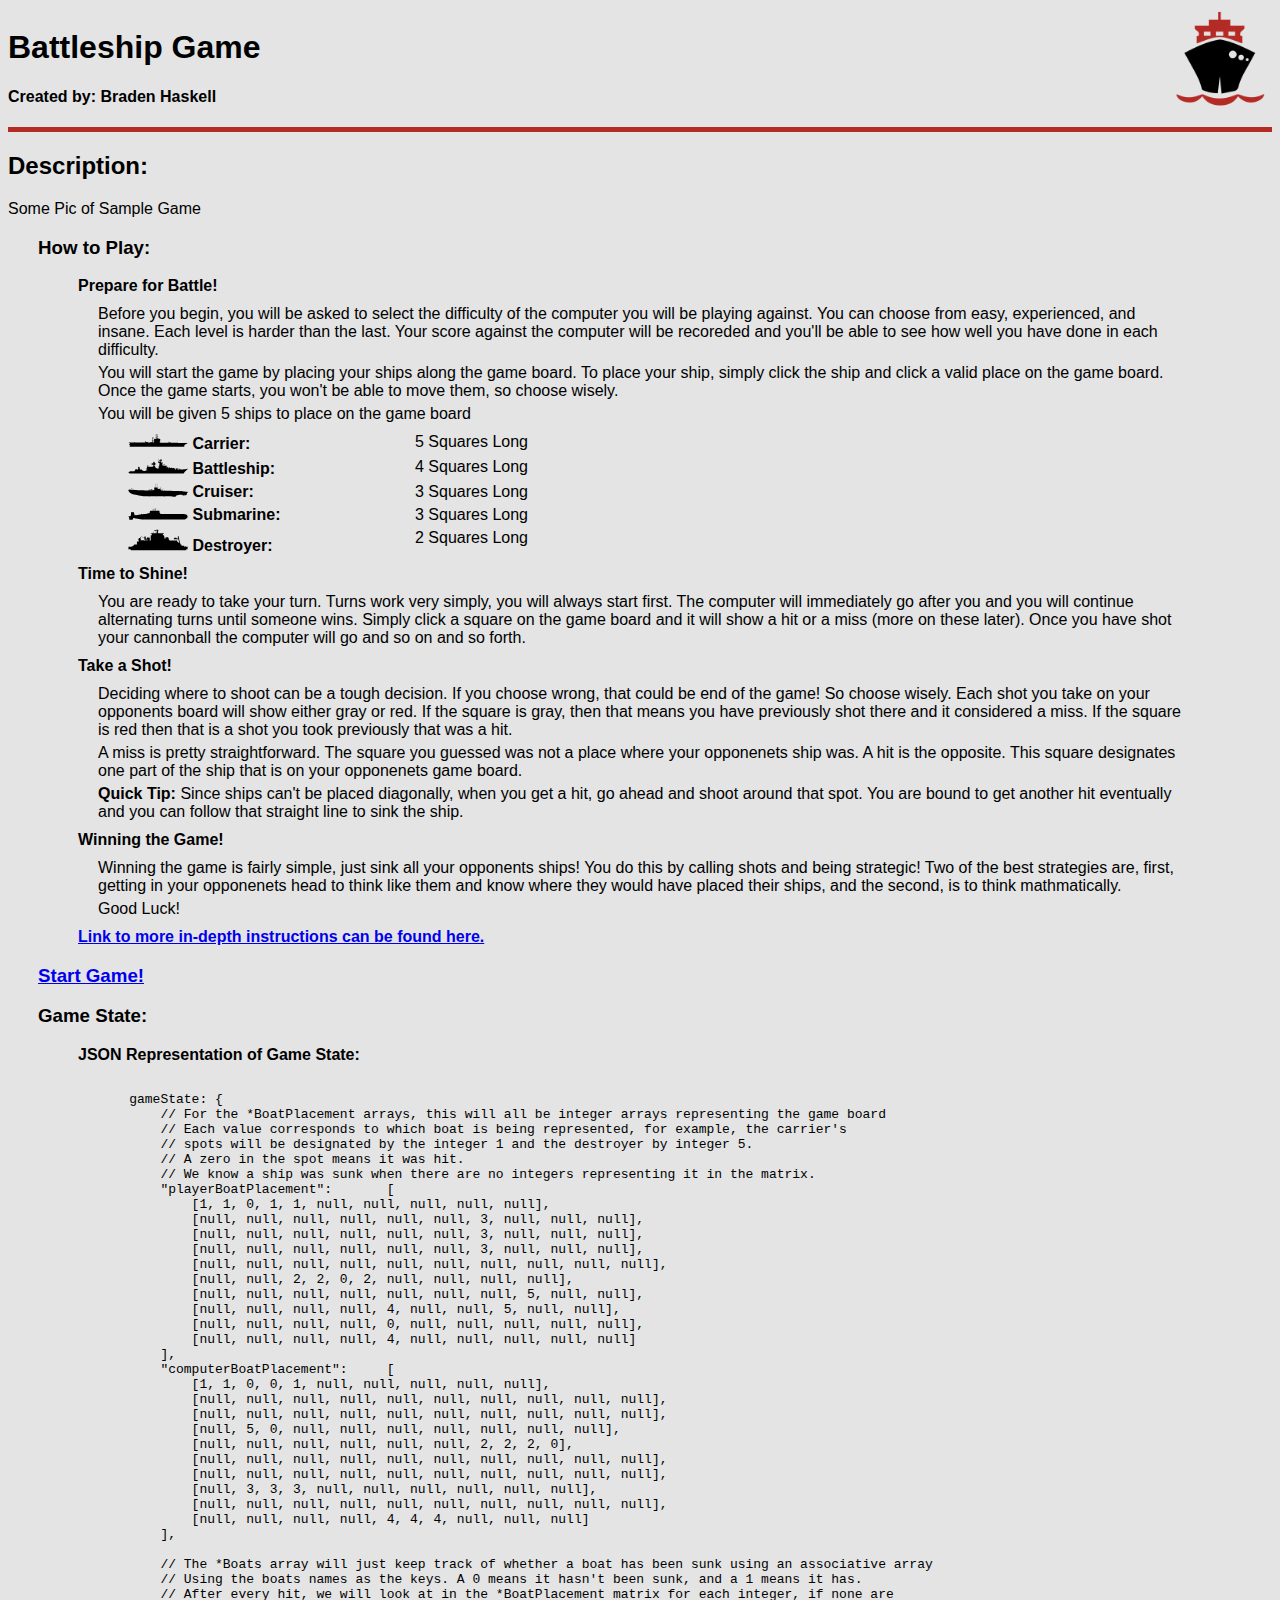
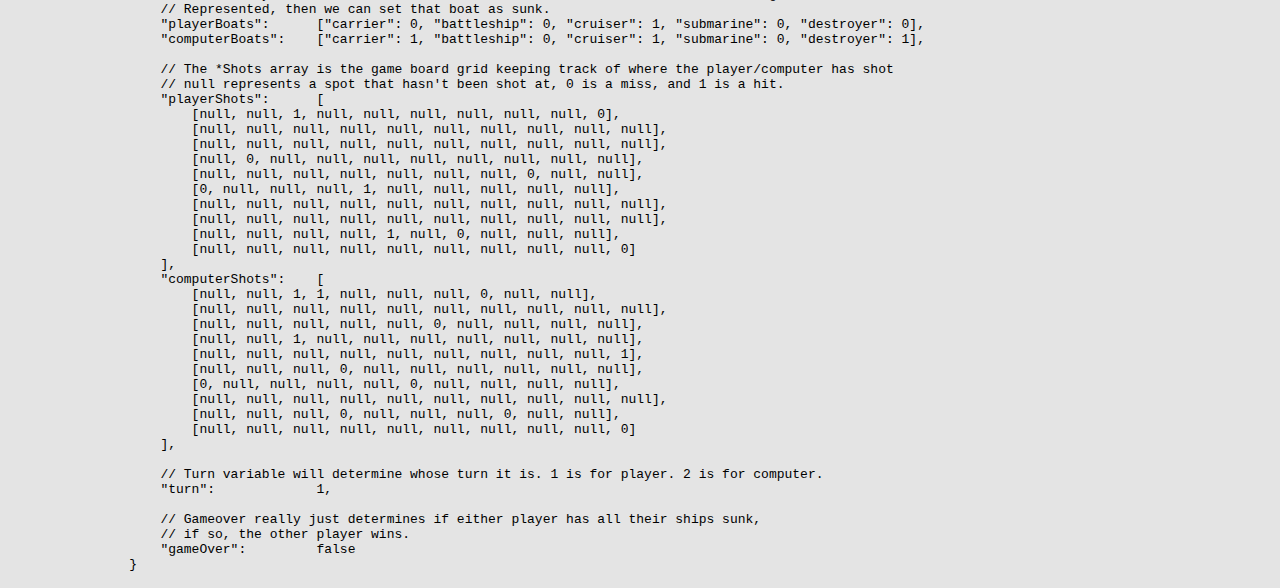
==== index.html @ 5566595a "First commit" ====
<!DOCTYPE html>
<head>
    <!-- Insert Logo next to Title -->
    <link rel="shortcut icon" href="icons/logo.ico">
    <!-- Insert CSS for this page -->
    <link rel="stylesheet" href="styles/all-pages.css">
    <link rel="stylesheet" href="styles/index.css">
    <!-- Title of Webpage -->
    <title>Battleship - Home</title>
</head>
<body>
    <div class="heading">
        <div class="heading-text">
            <h1>Battleship Game</h1>
            <h4>Created by: Braden Haskell</h4>
        </div>
        <div class="heading-logo">
            <img src="icons/logo.ico" alt="Battleship Logo">
        </div>
    </div>
    <div>
        <!-- Game Description -->
        <h2>Description:</h2>
        <div id="samplePic">
            <p>Some Pic of Sample Game</p>
        </div>
        <ul>
            <!-- How to Play Section -->
            <li>
                <h3>How to Play:</h3>
                <ul>
                    <!-- Game Setup and What to Expect -->
                    <li>
                        <p>Prepare for Battle!</p>
                        <ul>
                            <li class="info-text">Before you begin, you will be asked to select the difficulty of the computer you will be playing against. You can choose from easy, experienced, and insane. Each level is harder than the last. Your score against the computer will be recoreded and you'll be able to see how well you have done in each difficulty.</li>
                            <li class="info-text">You will start the game by placing your ships along the game board. To place your ship, simply click the ship and click a valid place on the game board. Once the game starts, you won't be able to move them, so choose wisely.</li>
                            <li class="info-text">
                                You will be given 5 ships to place on the game board
                                <ul class="ships">
                                    <!-- Aircraft Carrier Info -->
                                    <li title="Image can be found at http://www.supercoloring.com/" class="info-text ship-info"><span class="ship-name"><img class="icons" src="icons/carrier-blk.svg" alt="Aircraft Carrier Picture"> <strong>Carrier:</strong></span><span class="ship-length">5 Squares Long</span></li>
                                    <!-- Battleship Info -->
                                    <li title="Image can be found at http://www.supercoloring.com/" class="info-text ship-info"><span class="ship-name"><img class="icons" src="icons/battleship-blk.svg" alt="Battleship Picture"> <strong>Battleship:</strong></span><span class="ship-length">4 Squares Long</span></li>
                                    <!-- Cruiser Info -->
                                    <li title="Image can be found at http://www.supercoloring.com/" class="info-text ship-info"><span class="ship-name"><img class="icons" src="icons/cruiser-blk.svg" alt="Cruiser Picture"> <strong>Cruiser:</strong></span><span class="ship-length">3 Squares Long</span></li>
                                    <!-- Submarine Info -->
                                    <li title="Image can be found at http://www.supercoloring.com/" class="info-text ship-info"><span class="ship-name"><img class="icons" src="icons/submarine-blk.svg" alt="Submarine Picture"> <strong>Submarine:</strong></span><span class="ship-length">3 Squares Long</span></li>
                                    <!-- Destroyer Info -->
                                    <li title="Image can be found at http://www.supercoloring.com/" class="info-text ship-info"><span class="ship-name"><img class="icons" src="icons/destroyer-blk.svg" alt="Destroyer Picture"> <strong>Destroyer:</strong></span><span class="ship-length">2 Squares Long</span></li>
                                </ul>
                            </li>
                        </ul>
                    </li>
                    <!-- Taking a Turn -->
                    <li>
                        <p>Time to Shine!</p>
                        <ul>
                                <li class="info-text">You are ready to take your turn. Turns work very simply, you will always start first. The computer will immediately go after you and you will continue alternating turns until someone wins. Simply click a square on the game board and it will show a hit or a miss (more on these later). Once you have shot your cannonball the computer will go and so on and so forth.</li>
                        </ul>
                    </li>
                    <!-- Picking a Place to Shoot -->
                    <li>
                        <p>Take a Shot!</p>
                        <ul>
                                <li class="info-text">Deciding where to shoot can be a tough decision. If you choose wrong, that could be end of the game! So choose wisely. Each shot you take on your opponents board will show either gray or red. If the square is gray, then that means you have previously shot there and it considered a miss. If the square is red then that is a shot you took previously that was a hit.</li>
                                <li class="info-text">A miss is pretty straightforward. The square you guessed was not a place where your opponenets ship was. A hit is the opposite. This square designates one part of the ship that is on your opponenets game board.</li>
                                <li class="info-text"><strong>Quick Tip:</strong> Since ships can't be placed diagonally, when you get a hit, go ahead and shoot around that spot. You are bound to get another hit eventually and you can follow that straight line to sink the ship.</li>
                        </ul>
                    </li>
                    <!-- Winning the Game -->
                    <li>
                        <p>Winning the Game!</p>
                        <ul>
                                <li class="info-text">Winning the game is fairly simple, just sink all your opponents ships! You do this by calling shots and being strategic! Two of the best strategies are, first, getting in your opponenets head to think like them and know where they would have placed their ships, and the second, is to think mathmatically.</li>
                                <li class="info-text">Good Luck!</li>
                        </ul>
                    </li>
                    <li>
                        <p><a href="https://www.hasbro.com/common/instruct/Battleship.PDF" target="_blank">Link to more in-depth instructions can be found here.</a></p>
                    </li>
                </ul>
                <li>
                    
                </li>
                <!-- Game State Section -->
                <li>
                    <h3 class="game-start-text"><a href="game-grid.html">Start Game!</a></h3>
                    <h3>Game State:</h3>
                    <ul>
                        <li>
                            <!-- JSON Data -->
                            <p>JSON Representation of Game State:</p>
                            <ul>
                                <!-- Code -->
                                <li class="info-text">
<!-- Code is only indented this way to show correctly on page. -->
<pre><code>
    gameState: {
        // For the *BoatPlacement arrays, this will all be integer arrays representing the game board
        // Each value corresponds to which boat is being represented, for example, the carrier's
        // spots will be designated by the integer 1 and the destroyer by integer 5.
        // A zero in the spot means it was hit.
        // We know a ship was sunk when there are no integers representing it in the matrix.
        "playerBoatPlacement":       [
            [1, 1, 0, 1, 1, null, null, null, null, null],
            [null, null, null, null, null, null, 3, null, null, null],
            [null, null, null, null, null, null, 3, null, null, null],
            [null, null, null, null, null, null, 3, null, null, null],
            [null, null, null, null, null, null, null, null, null, null],
            [null, null, 2, 2, 0, 2, null, null, null, null],
            [null, null, null, null, null, null, null, 5, null, null],
            [null, null, null, null, 4, null, null, 5, null, null],
            [null, null, null, null, 0, null, null, null, null, null],
            [null, null, null, null, 4, null, null, null, null, null]
        ],
        "computerBoatPlacement":     [
            [1, 1, 0, 0, 1, null, null, null, null, null],
            [null, null, null, null, null, null, null, null, null, null],
            [null, null, null, null, null, null, null, null, null, null],
            [null, 5, 0, null, null, null, null, null, null, null],
            [null, null, null, null, null, null, 2, 2, 2, 0],
            [null, null, null, null, null, null, null, null, null, null],
            [null, null, null, null, null, null, null, null, null, null],
            [null, 3, 3, 3, null, null, null, null, null, null],
            [null, null, null, null, null, null, null, null, null, null],
            [null, null, null, null, 4, 4, 4, null, null, null]
        ],

        // The *Boats array will just keep track of whether a boat has been sunk using an associative array
        // Using the boats names as the keys. A 0 means it hasn't been sunk, and a 1 means it has.
        // After every hit, we will look at in the *BoatPlacement matrix for each integer, if none are
        // Represented, then we can set that boat as sunk.
        "playerBoats":      ["carrier": 0, "battleship": 0, "cruiser": 1, "submarine": 0, "destroyer": 0],
        "computerBoats":    ["carrier": 1, "battleship": 0, "cruiser": 1, "submarine": 0, "destroyer": 1],
        
        // The *Shots array is the game board grid keeping track of where the player/computer has shot
        // null represents a spot that hasn't been shot at, 0 is a miss, and 1 is a hit.
        "playerShots":      [
            [null, null, 1, null, null, null, null, null, null, 0],
            [null, null, null, null, null, null, null, null, null, null],
            [null, null, null, null, null, null, null, null, null, null],
            [null, 0, null, null, null, null, null, null, null, null],
            [null, null, null, null, null, null, null, 0, null, null],
            [0, null, null, null, 1, null, null, null, null, null],
            [null, null, null, null, null, null, null, null, null, null],
            [null, null, null, null, null, null, null, null, null, null],
            [null, null, null, null, 1, null, 0, null, null, null],
            [null, null, null, null, null, null, null, null, null, 0]
        ],
        "computerShots":    [
            [null, null, 1, 1, null, null, null, 0, null, null],
            [null, null, null, null, null, null, null, null, null, null],
            [null, null, null, null, null, 0, null, null, null, null],
            [null, null, 1, null, null, null, null, null, null, null],
            [null, null, null, null, null, null, null, null, null, 1],
            [null, null, null, 0, null, null, null, null, null, null],
            [0, null, null, null, null, 0, null, null, null, null],
            [null, null, null, null, null, null, null, null, null, null],
            [null, null, null, 0, null, null, null, 0, null, null],
            [null, null, null, null, null, null, null, null, null, 0]
        ],
        
        // Turn variable will determine whose turn it is. 1 is for player. 2 is for computer.
        "turn":             1,

        // Gameover really just determines if either player has all their ships sunk,
        // if so, the other player wins.
        "gameOver":         false
    }
</code></pre>
<!-- End Code Indention -->
                                </li>
                                <!-- End Code -->
                            </ul>
                            <!-- End JSON Data -->
                        </li>
                    </ul>
                </li>
                <!-- End Game State Section -->
            </li>
        </ul>
    </div>
</body>
</html>
---- styles/all-pages.css ----
h1, h2, h3, h4, h5, h6, p, span, li {
    font-family: 'Helvetica';
}

body {
    background-color: rgb(228, 228, 228);
}
---- styles/index.css ----
.heading {
    border-bottom: solid 5px rgb(180, 42, 37);
    overflow: hidden;
    /* rgba(255, 0, 0, 0.863); */
}

.heading-text {
    width: 70%;
    float: left;
}

.heading-logo {
    float: right;
    overflow: hidden;
}

.heading-logo > img {
    width: 100px;
    height: 100px;
}

ul {
    padding-left: 30px;
    list-style-type: none;
    padding-right: 30px;
}

ul > li > p {
    margin: 10px;
    font-weight: bold;
}

.info-text {
    margin-bottom: 5px;
}

.ships {
    margin-top: 10px;
    margin-bottom: 10px;
}

.ship-info {
    width: 400px;
}

.ship-length {
    float: right;
}

.icons {
    height: 100%;
    width: 60px;
}
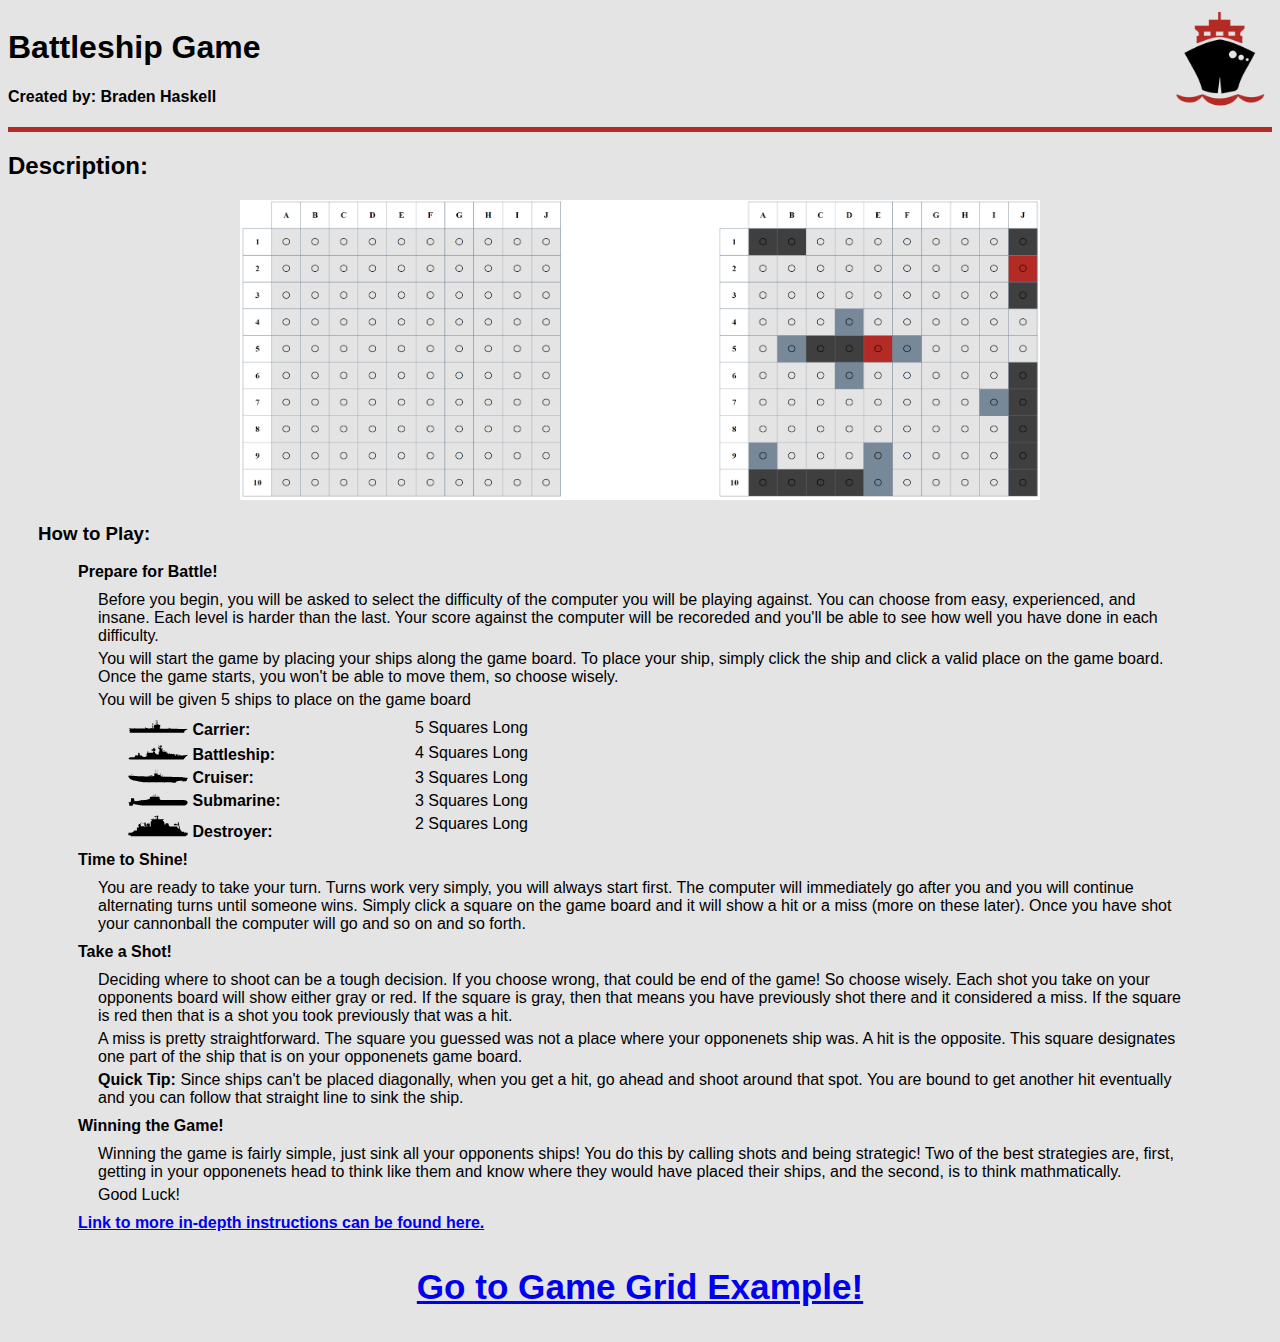
==== commit 20cfd4a6: "Finished the beginning of the game board, also imported font awesome icons which I hope are okay!" ====
--- a/index.html
+++ b/index.html
@@ -21,8 +21,8 @@
     <div>
         <!-- Game Description -->
         <h2>Description:</h2>
-        <div id="samplePic">
-            <p>Some Pic of Sample Game</p>
+        <div class="sample-pic-container">
+            <img class="sample-pic" src="icons/battleshipdemo.png" alt="Battleship Demo Picture">
         </div>
         <ul>
             <!-- How to Play Section -->
@@ -80,104 +80,10 @@
                         <p><a href="https://www.hasbro.com/common/instruct/Battleship.PDF" target="_blank">Link to more in-depth instructions can be found here.</a></p>
                     </li>
                 </ul>
-                <li>
-                    
+                <!-- Game State Section -->
+                <li class="game-start-text">
+                    <h3><a href="game-grid.html">Go to Game Grid Example!</a></h3>
                 </li>
-                <!-- Game State Section -->
-                <li>
-                    <h3 class="game-start-text"><a href="game-grid.html">Start Game!</a></h3>
-                    <h3>Game State:</h3>
-                    <ul>
-                        <li>
-                            <!-- JSON Data -->
-                            <p>JSON Representation of Game State:</p>
-                            <ul>
-                                <!-- Code -->
-                                <li class="info-text">
-<!-- Code is only indented this way to show correctly on page. -->
-<pre><code>
-    gameState: {
-        // For the *BoatPlacement arrays, this will all be integer arrays representing the game board
-        // Each value corresponds to which boat is being represented, for example, the carrier's
-        // spots will be designated by the integer 1 and the destroyer by integer 5.
-        // A zero in the spot means it was hit.
-        // We know a ship was sunk when there are no integers representing it in the matrix.
-        "playerBoatPlacement":       [
-            [1, 1, 0, 1, 1, null, null, null, null, null],
-            [null, null, null, null, null, null, 3, null, null, null],
-            [null, null, null, null, null, null, 3, null, null, null],
-            [null, null, null, null, null, null, 3, null, null, null],
-            [null, null, null, null, null, null, null, null, null, null],
-            [null, null, 2, 2, 0, 2, null, null, null, null],
-            [null, null, null, null, null, null, null, 5, null, null],
-            [null, null, null, null, 4, null, null, 5, null, null],
-            [null, null, null, null, 0, null, null, null, null, null],
-            [null, null, null, null, 4, null, null, null, null, null]
-        ],
-        "computerBoatPlacement":     [
-            [1, 1, 0, 0, 1, null, null, null, null, null],
-            [null, null, null, null, null, null, null, null, null, null],
-            [null, null, null, null, null, null, null, null, null, null],
-            [null, 5, 0, null, null, null, null, null, null, null],
-            [null, null, null, null, null, null, 2, 2, 2, 0],
-            [null, null, null, null, null, null, null, null, null, null],
-            [null, null, null, null, null, null, null, null, null, null],
-            [null, 3, 3, 3, null, null, null, null, null, null],
-            [null, null, null, null, null, null, null, null, null, null],
-            [null, null, null, null, 4, 4, 4, null, null, null]
-        ],
-
-        // The *Boats array will just keep track of whether a boat has been sunk using an associative array
-        // Using the boats names as the keys. A 0 means it hasn't been sunk, and a 1 means it has.
-        // After every hit, we will look at in the *BoatPlacement matrix for each integer, if none are
-        // Represented, then we can set that boat as sunk.
-        "playerBoats":      ["carrier": 0, "battleship": 0, "cruiser": 1, "submarine": 0, "destroyer": 0],
-        "computerBoats":    ["carrier": 1, "battleship": 0, "cruiser": 1, "submarine": 0, "destroyer": 1],
-        
-        // The *Shots array is the game board grid keeping track of where the player/computer has shot
-        // null represents a spot that hasn't been shot at, 0 is a miss, and 1 is a hit.
-        "playerShots":      [
-            [null, null, 1, null, null, null, null, null, null, 0],
-            [null, null, null, null, null, null, null, null, null, null],
-            [null, null, null, null, null, null, null, null, null, null],
-            [null, 0, null, null, null, null, null, null, null, null],
-            [null, null, null, null, null, null, null, 0, null, null],
-            [0, null, null, null, 1, null, null, null, null, null],
-            [null, null, null, null, null, null, null, null, null, null],
-            [null, null, null, null, null, null, null, null, null, null],
-            [null, null, null, null, 1, null, 0, null, null, null],
-            [null, null, null, null, null, null, null, null, null, 0]
-        ],
-        "computerShots":    [
-            [null, null, 1, 1, null, null, null, 0, null, null],
-            [null, null, null, null, null, null, null, null, null, null],
-            [null, null, null, null, null, 0, null, null, null, null],
-            [null, null, 1, null, null, null, null, null, null, null],
-            [null, null, null, null, null, null, null, null, null, 1],
-            [null, null, null, 0, null, null, null, null, null, null],
-            [0, null, null, null, null, 0, null, null, null, null],
-            [null, null, null, null, null, null, null, null, null, null],
-            [null, null, null, 0, null, null, null, 0, null, null],
-            [null, null, null, null, null, null, null, null, null, 0]
-        ],
-        
-        // Turn variable will determine whose turn it is. 1 is for player. 2 is for computer.
-        "turn":             1,
-
-        // Gameover really just determines if either player has all their ships sunk,
-        // if so, the other player wins.
-        "gameOver":         false
-    }
-</code></pre>
-<!-- End Code Indention -->
-                                </li>
-                                <!-- End Code -->
-                            </ul>
-                            <!-- End JSON Data -->
-                        </li>
-                    </ul>
-                </li>
-                <!-- End Game State Section -->
             </li>
         </ul>
     </div>
--- a/styles/index.css
+++ b/styles/index.css
@@ -50,4 +50,18 @@
 .icons {
     height: 100%;
     width: 60px;
+}
+
+.game-start-text {
+    text-align: center;
+    font-size: 30px;
+}
+
+.sample-pic {
+    width: 800px;
+    height: 300px;
+}
+
+.sample-pic-container {
+    text-align: center;
 }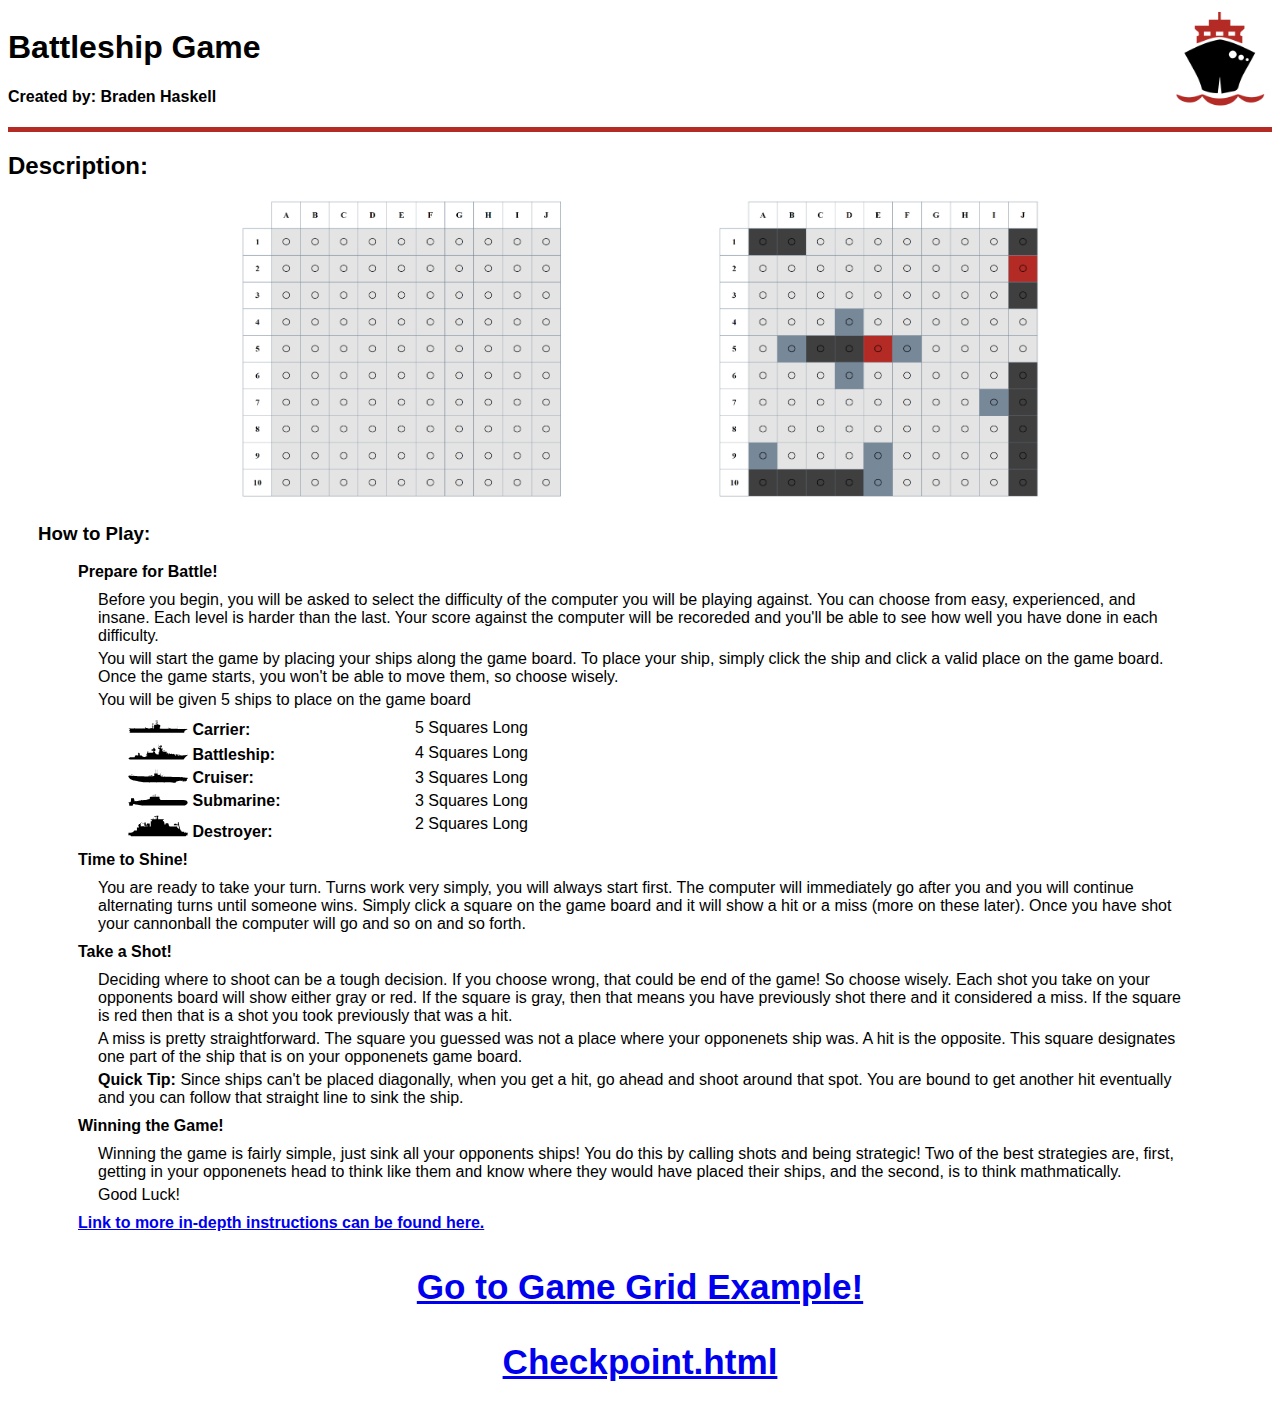
==== commit 2cab87d2: "Add some AI and a reset button" ====
--- a/index.html
+++ b/index.html
@@ -84,6 +84,9 @@
                 <li class="game-start-text">
                     <h3><a href="game-grid.html">Go to Game Grid Example!</a></h3>
                 </li>
+                <li class="game-start-text">
+                    <h3><a href="checkpoint.html">Checkpoint.html</a></h3>
+                </li>
             </li>
         </ul>
     </div>
--- a/styles/all-pages.css
+++ b/styles/all-pages.css
@@ -1,7 +1,6 @@
-h1, h2, h3, h4, h5, h6, p, span, li {
+:root {
+    --font-family: 'Helvetica';
+}
+h1, h2, h3, h4, h5, h6, p, span, li, th, td {
     font-family: 'Helvetica';
 }
-
-body {
-    background-color: rgb(228, 228, 228);
-}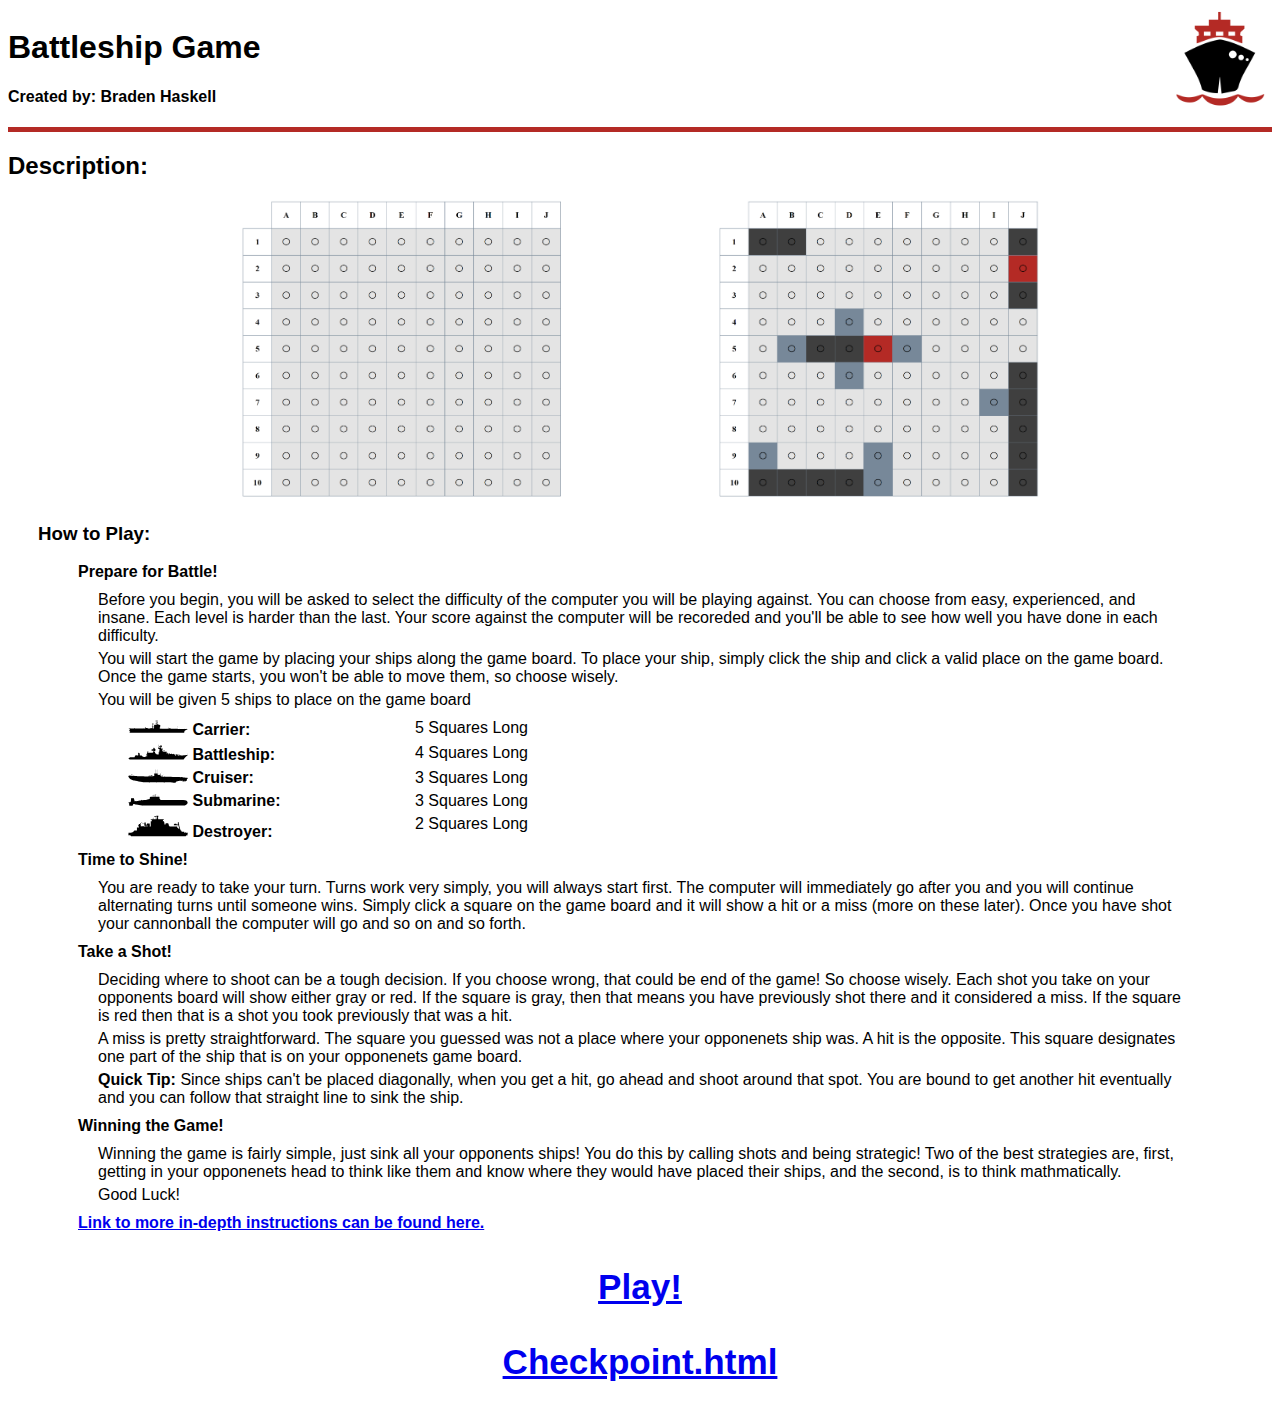
==== commit e4ae9a33: "Add login validation" ====
--- a/index.html
+++ b/index.html
@@ -82,7 +82,7 @@
                 </ul>
                 <!-- Game State Section -->
                 <li class="game-start-text">
-                    <h3><a href="game-grid.html">Go to Game Grid Example!</a></h3>
+                    <h3><a href="login.html">Play!</a></h3>
                 </li>
                 <li class="game-start-text">
                     <h3><a href="checkpoint.html">Checkpoint.html</a></h3>
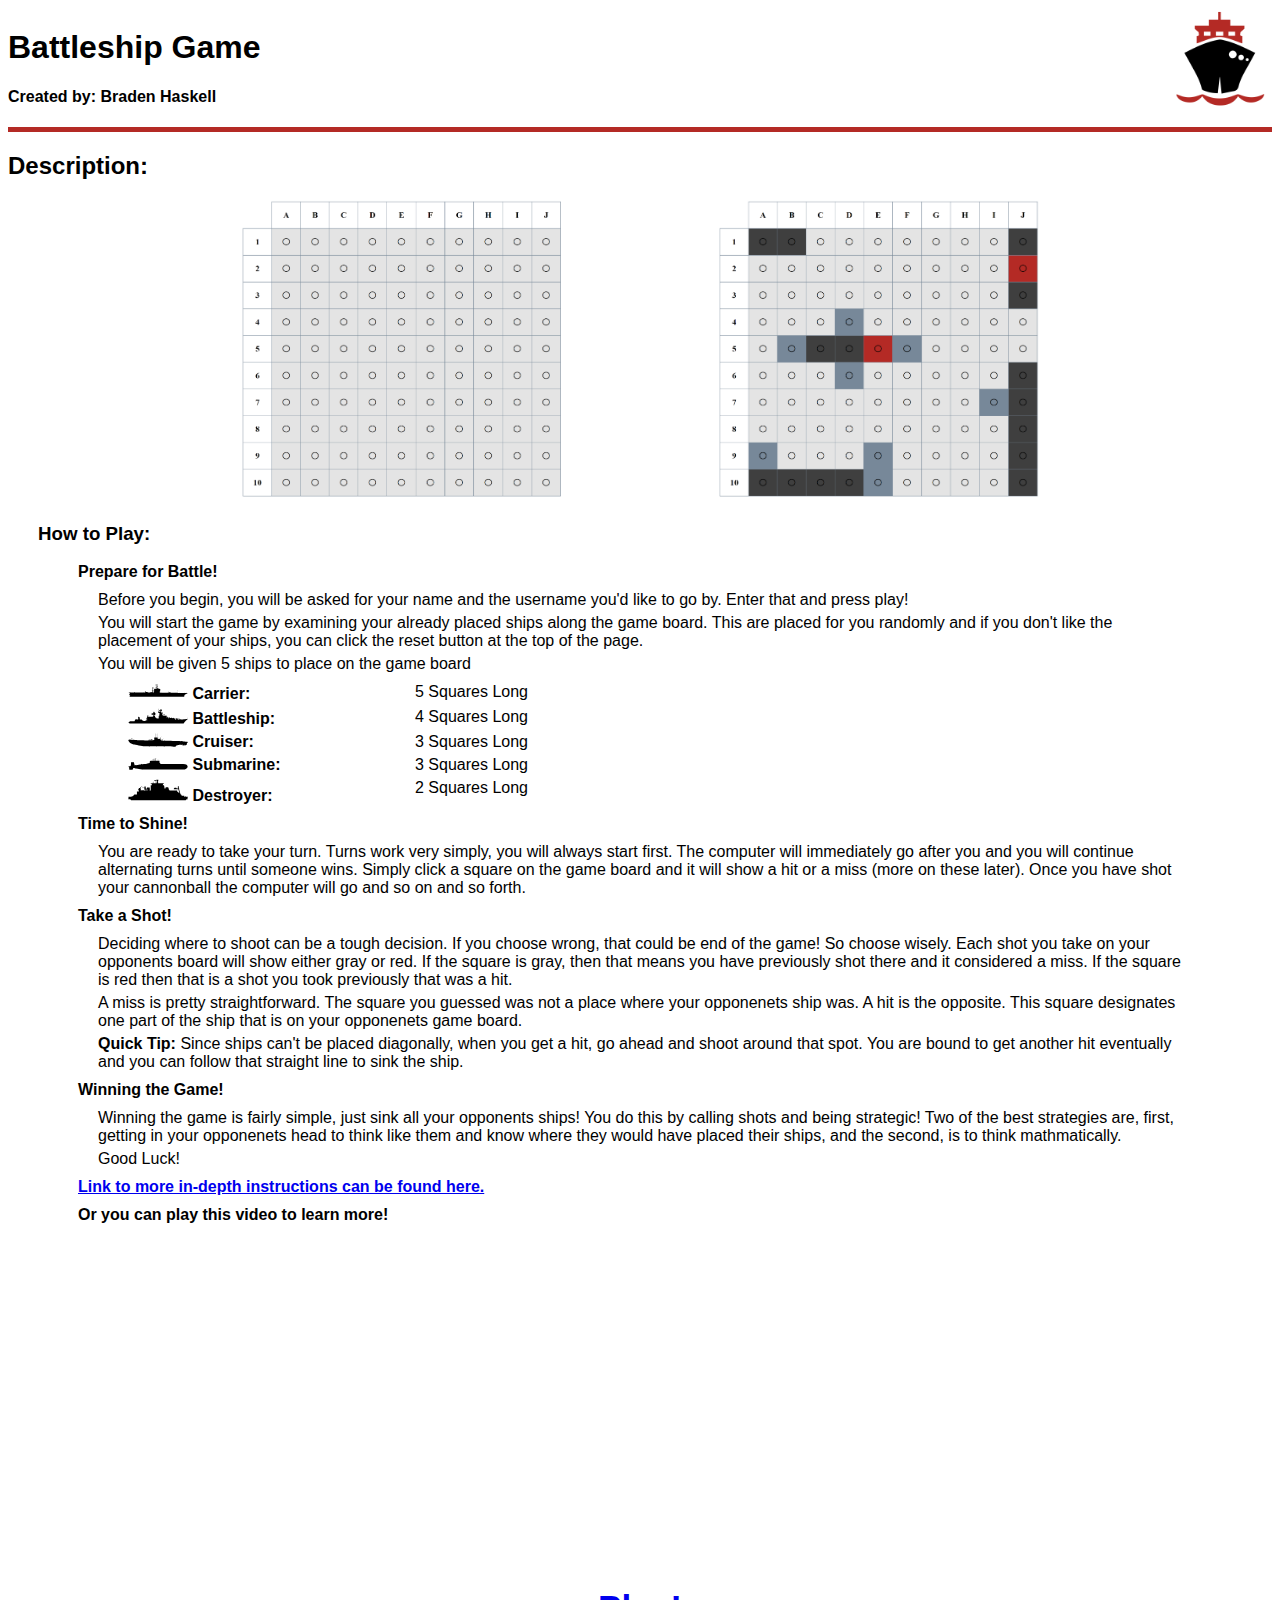
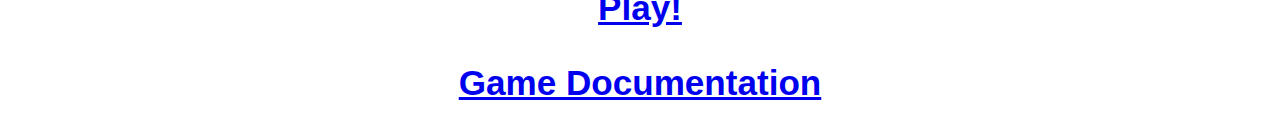
==== commit a0592d59: "Added a documentation final for my final turn in project for my class. Also modified a few things fo" ====
--- a/index.html
+++ b/index.html
@@ -33,8 +33,8 @@
                     <li>
                         <p>Prepare for Battle!</p>
                         <ul>
-                            <li class="info-text">Before you begin, you will be asked to select the difficulty of the computer you will be playing against. You can choose from easy, experienced, and insane. Each level is harder than the last. Your score against the computer will be recoreded and you'll be able to see how well you have done in each difficulty.</li>
-                            <li class="info-text">You will start the game by placing your ships along the game board. To place your ship, simply click the ship and click a valid place on the game board. Once the game starts, you won't be able to move them, so choose wisely.</li>
+                            <li class="info-text">Before you begin, you will be asked for your name and the username you'd like to go by. Enter that and press play!</li>
+                            <li class="info-text">You will start the game by examining your already placed ships along the game board. This are placed for you randomly and if you don't like the placement of your ships, you can click the reset button at the top of the page.</li>
                             <li class="info-text">
                                 You will be given 5 ships to place on the game board
                                 <ul class="ships">
@@ -78,6 +78,8 @@
                     </li>
                     <li>
                         <p><a href="https://www.hasbro.com/common/instruct/Battleship.PDF" target="_blank">Link to more in-depth instructions can be found here.</a></p>
+                        <p>Or you can play this video to learn more!</p>
+                        <iframe width="560" height="315" src="https://www.youtube.com/embed/q0qpQ8doUp8?rel=0" frameborder="0" allow="autoplay; encrypted-media" allowfullscreen></iframe>
                     </li>
                 </ul>
                 <!-- Game State Section -->
@@ -85,7 +87,7 @@
                     <h3><a href="login.html">Play!</a></h3>
                 </li>
                 <li class="game-start-text">
-                    <h3><a href="checkpoint.html">Checkpoint.html</a></h3>
+                    <h3><a href="documentation.html">Game Documentation</a></h3>
                 </li>
             </li>
         </ul>
